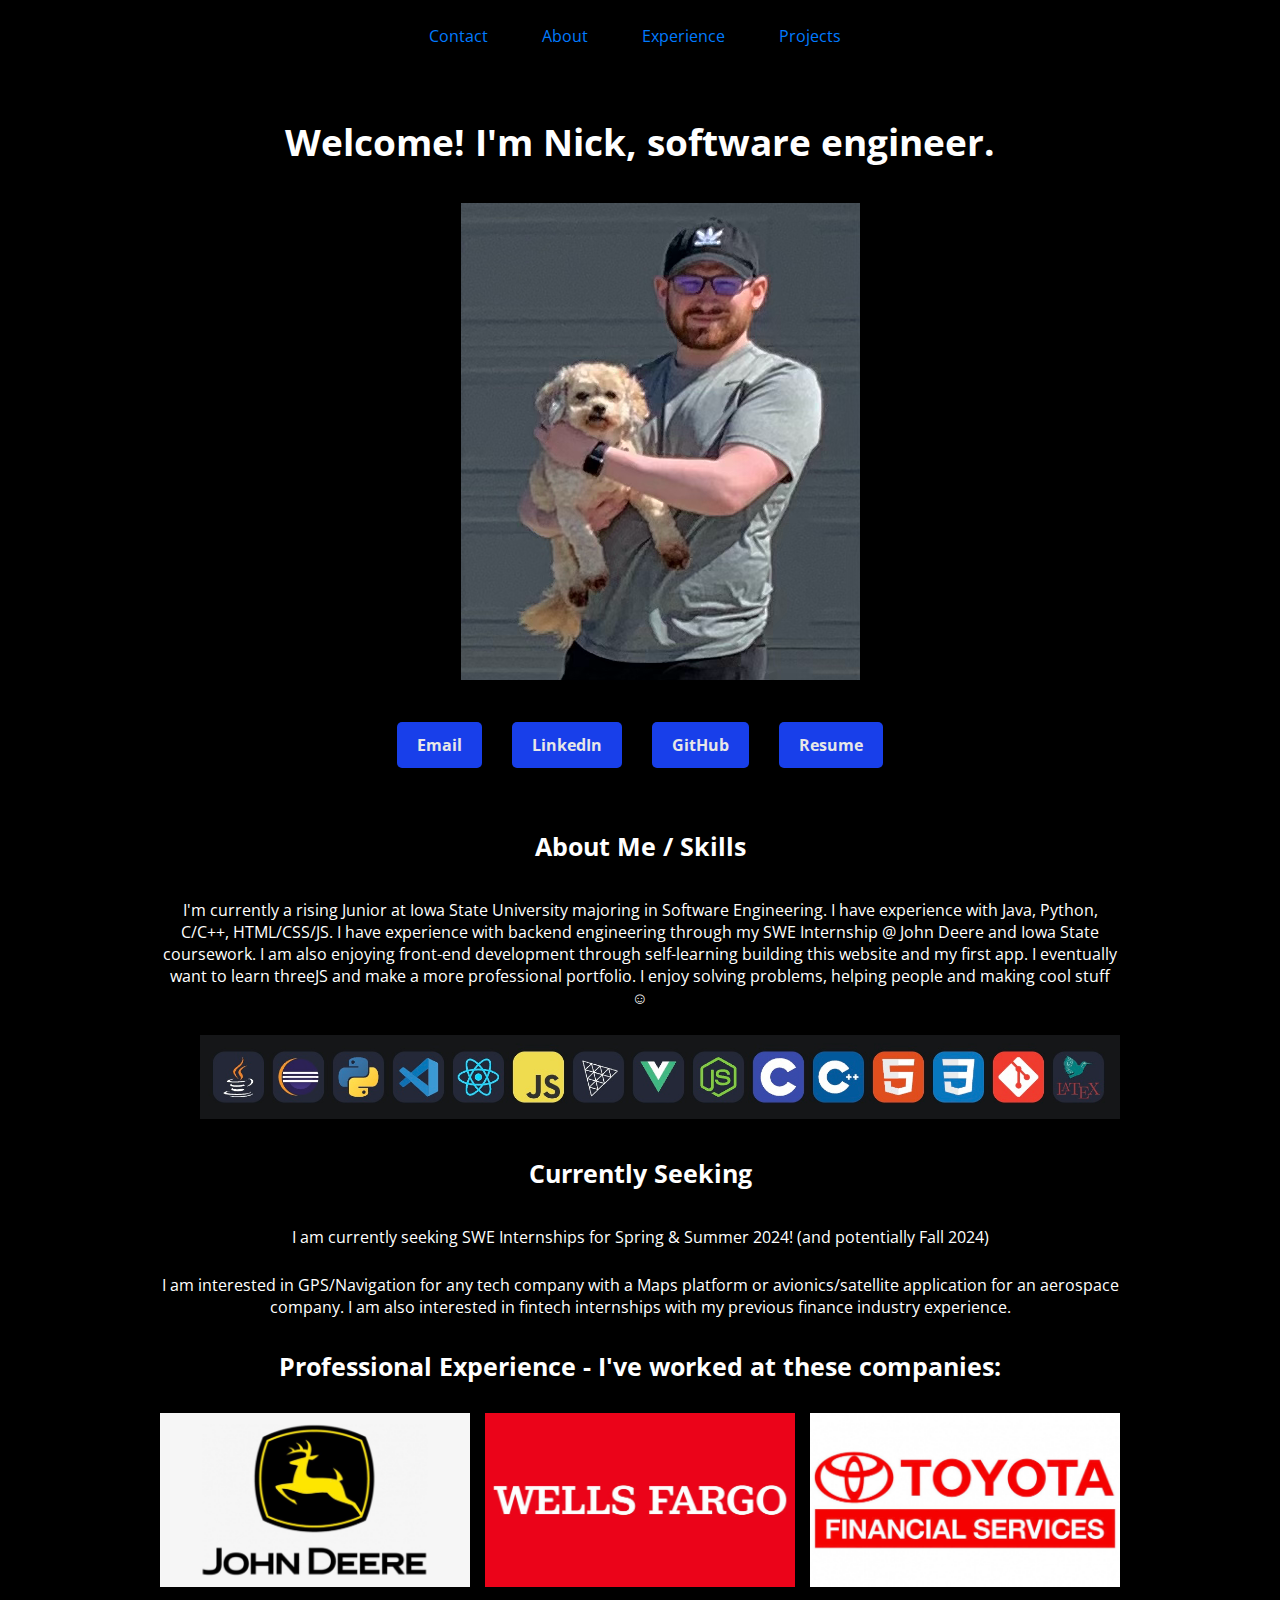
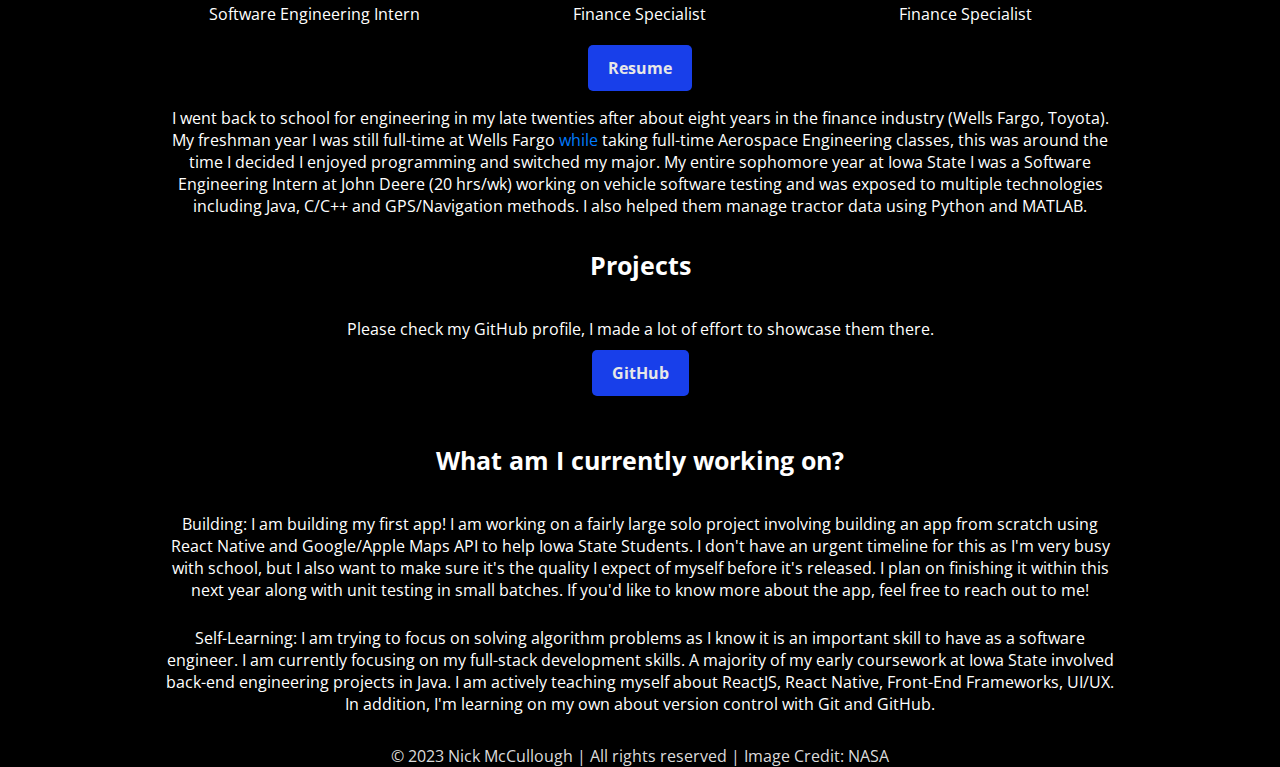
==== index.html @ ef3d663c "Merge branch 'main' of https://github.com/mccnick/mccnick.github.io" ====
<!DOCTYPE html>
<html>
  <head>
    <meta charset="UTF-8" />
    <title>Nick McCullough's Portfolio</title>
    <link rel="stylesheet" type="text/css" href="style.css" />
    <style>
      html,
      body {
        scroll-behavior: smooth;
      }
      .skills-list {
        display: flex;
        justify-content: center;
      }

      .skills-list img {
        max-width: 100%;
        height: auto;
      }

      h1 {
        font-size: 230%; /* makes font bigger on 50% */
      }
    </style>
  </head>
  <body>
    <header>
      <nav class="tab-container">
        <ul>
          <li class="tab" id="tab4"><a href="#contact-links">Contact</a></li>
          <li class="tab" id="tab1"><a href="#about">About</a></li>
          <li class="tab" id="tab2"><a href="#experience">Experience</a></li>
          <li class="tab" id="tab3"><a href="#projects">Projects</a></li>
        </ul>
      </nav>
    </header>
    <main class="container">
      <div class="welcome-container">
        <h1>Welcome! I'm Nick, software engineer.</h1>
        
      
        <ul class="skills-list">
          <img src="images/profilepic.png" alt="profile pic" />
        </ul>
        <p></p>

      <div class="contact-links" id="contact-links">
        <a class="button-link" href="mailto:nickmcc@iastate.edu">Email</a>
        <a class="button-link" href="https://www.linkedin.com/in/mccnick">LinkedIn</a>
        <a class="button-link" href="https://github.com/mccnick">GitHub</a>
        <a class="button-link" href="https://drive.google.com/file/d/1YG5odbzS6yKjkB5AG4blCoKE7mjjN-I-/view?usp=share_link">Resume</a>
      </div>
     
      

    
      <h2 id="about"></h2>
      <h2>About Me / Skills</h2>
    
      <p>
        I'm currently a rising Junior at Iowa State University majoring in
        Software Engineering. I have experience with Java, Python, C/C++,
        HTML/CSS/JS. I have experience with backend engineering through my SWE
        Internship @ John Deere and Iowa State coursework. I am also enjoying
        front-end development through self-learning building this website and my
        first app. I eventually want to learn threeJS and make a more
        professional portfolio. I enjoy solving problems, helping people and
        making cool stuff ☺
      </p>
    

      <ul class="skills-list">
        <img src="images/skills.jpg" alt="John Deere" />
      </ul>

      <h2 id="experience">Currently Seeking</h2>
        <p>
          I am currently seeking SWE Internships for Spring & Summer 2024! (and
          potentially Fall 2024)
        </p>
        <p>
          I am interested in GPS/Navigation for any tech company with a Maps
          platform or avionics/satellite application for an aerospace company. I
          am also interested in fintech internships with my previous finance
          industry experience.
        </p>
        <h2>Professional Experience - I've worked at these companies:</h2>

    
      <div class="company-list">
        <div class="company-container">
          <div class="company-content">
            <img src="images/johndeere.jpg" alt="John Deere" />
            <p>Software Engineering Intern</p>
          </div>
        </div>
        <div class="company-container">
          <div class="company-content">
            <img src="images/wellsfargo.jpg" alt="Wells Fargo" />
            <p>Finance Specialist</p>
          </div>
        </div>
        <div class="company-container">
          <div class="company-content">
            <img src="images/tfs.jpg" alt="Toyota Financial Services" />
            <p>Finance Specialist</p>
          </div>
        </div>
      </div>
      
      
      <div class="contact-links" id="contact-links">
        <a class="button-link" href="https://drive.google.com/file/d/1YG5odbzS6yKjkB5AG4blCoKE7mjjN-I-/view?usp=share_link">Resume</a>
      </div>
      
      <p>
        I went back to school for engineering in my late twenties after about
        eight years in the finance industry (Wells Fargo, Toyota). My freshman
        year I was still full-time at Wells Fargo
        <a
          href="https://www.registrar.iastate.edu/sites/default/files/uploads/info/DeansListF21Updated418.pdf"
          >while</a
        >
        taking full-time Aerospace Engineering classes, this was around the time
        I decided I enjoyed programming and switched my major. My entire
        sophomore year at Iowa State I was a Software Engineering Intern at John
        Deere (20 hrs/wk) working on vehicle software testing and was exposed to
        multiple technologies including Java, C/C++ and GPS/Navigation methods.
        I also helped them manage tractor data using Python and MATLAB.
      </p>
      
      

      <div class="welcome-container"></div>
      <h2 id="projects">Projects</h2>
      <p>
        Please check my GitHub profile, I made a lot of effort to showcase them
        there.
      </p>

      <div class="contact-links" id="contact-links">
        <a class="button-link" href="https://github.com/mccnick">GitHub</a>
      </div>

      <p></p>

      <h2>What am I currently working on?</h2>
      <p>
        Building: I am building my first app! I am working on a fairly large solo project
        involving building an app from scratch using React Native and
        Google/Apple Maps API to help Iowa State Students. I don't have an
        urgent timeline for this as I'm very busy with school, but I also want
        to make sure it's the quality I expect of myself before it's released. I
        plan on finishing it within this next year along with unit testing in
        small batches. If you'd like to know more about the app, feel free to
        reach out to me!
      </p>
      
      <p>
        Self-Learning:
        I am trying to focus on solving algorithm problems as I know it is an
        important skill to have as a software engineer. I am currently focusing
        on my full-stack development skills. A majority of my early coursework
        at Iowa State involved back-end engineering projects in Java. I am
        actively teaching myself about ReactJS, React Native, Front-End
        Frameworks, UI/UX. In addition, I'm learning on my own about version
        control with Git and GitHub.
      </p>
      

    </main>
    <footer>
      &copy; 2023 Nick McCullough | All rights reserved | Image Credit: NASA
    </footer>
    <script src="js/script.js"></script>
    <script>
      function openTab(tabNumber) {
        // Hide all content divs
        var contents = document.getElementsByClassName("content");
        for (var i = 0; i < contents.length; i++) {
          contents[i].style.display = "none";
        }

        // Show the selected content div
        var content = document.getElementById("content" + tabNumber);
        content.style.display = "block";

        // Remove 'active' class from all tabs
        var tabs = document.getElementsByClassName("tab");
        for (var i = 0; i < tabs.length; i++) {
          tabs[i].classList.remove("active");
        }

        // Add 'active' class to the selected tab
        var tab = document.getElementById("tab" + tabNumber);
        tab.classList.add("active");
      }
    </script>
  </body>
</html>
---- style.css ----
@import url("https://fonts.googleapis.com/css2?family=Open+Sans&display=swap");

/* Reset default browser styles */
body,
html {
  margin: 0;
  padding: 0;
}

/* Global styles */
body {
  font-family: "Open Sans", Arial, sans-serif;
  background-color: #000000;
  color: #dbdbdb;
  background-image: url("images/NASAportfolio.png");
  background-size: cover;
}

/* Container Styles */
.container,
.welcome-container,
.company-container,
.tab-container,
.contact-links,
.content {
  background-color: rgba(0, 0, 0, 0);
}

.container {
  background-color: rgba(0, 0, 0, 0.55);
  max-width: 960px;
  margin: 0 auto;
  padding: 20px;
}

/* Typography Styles */
h1,
h2 {
  margin-bottom: 20px;
  color: white;
  text-shadow: -1px -1px 0 black, 1px -1px 0 black, -1px 1px 0 black, 1px 1px 0 black;
}

h1 {
  font-size: 28px;
}

h2 {
  font-size: 25px;
}

p {
  margin-bottom: 10px;
  color: white;
  text-shadow: -1px -1px 0 black, 1px -1px 0 black, -1px 1px 0 black, 1px 1px 0 black;
}

a {
  color: #007bff;
  text-decoration: none;
}

/* Welcome Container Styles */
.welcome-container {
  display: flex;
  flex-direction: column;
  align-items: center;
  text-align: center;
}

/* Media query for mobile devices */
@media (max-width: 768px) {
  .welcome-container {
    flex-direction: row;
    justify-content: right;
    text-align: center;
  }

  .welcome-container h1 {
    margin-right: 10px;
  }
}

/* Company List Styles */
.company-list {
  display: inline-flex;
  flex-wrap: wrap;
  justify-content: space-between;
  margin-top: 10px;
}

.company-container {
  flex: 0 0 calc(33.33% - 10px);
  margin-bottom: 10px;
  justify-content: center;
}

.company-content {
  display: inline-flex;
  flex-direction: column;
  align-items: center;
  text-align: center;
}

.company-content p.company-heading {
  margin-top: 0;
}

ul.company-list {
  margin-top: 0;
}

.company-list img {
  width: 100%;
  height: auto;
}

/* Tab Container Styles */
.tab-container {
  background-color: rgb(0, 0, 0);
}

.tab-container ul {
  list-style-type: none;
  padding: 0;
  margin: 5px;
  text-align: center;
}

.tab-container li {
  display: inline-block;
}

/* Tab Styles */
.tab {
  cursor: pointer;
  padding: 10px 20px;
  background-color: #000000;
  color: #dbdbdb;
  border: none;
  margin-right: 10px;
  margin-bottom: 10px;
  margin-top: 10px;
}

.tab.active {
  background-color: #000000;
}

/* Add hover effect to the navigation menu */
.tab:hover {
  background-color: #003f83;
}

/* Contact Links Styles */
.contact-links {
  display: flex;
  justify-content: center;
  gap: 10px;
}

.contact-links a {
  margin: 0 10px;
}

.contact-links a.button-link {
  display: inline-block;
  padding: 12px 20px;
  font-size: 16px;
  font-weight: bold;
  text-align: center;
  text-decoration: none;
  border-radius: 5px;
  color: #e7e7e7;
  background-color: #183fea;
  border: none;
  transition: background-color 0.3s ease;
}

.contact-links a.button-link:hover {
  background-color: #1a87fc;
}

/* Content Styles */
.content {
  display: none;
  padding: 20px;
  background-color: #f9f9f9;
  border: 1px solid #ccc;
}

/* Ollie text */
.ollie {
  display: flex;
  flex-direction: column;
  align-items: center;
  justify-content: center;
  height: 5vh;
}

.ollie p {
  margin-bottom: 50px;
}

/* Footer Styles */
footer {
  display: flex;
  justify-content: center;
  align-items: center;
  height: px;
  background-color: #000000;
  color: #dbdbdb;
}
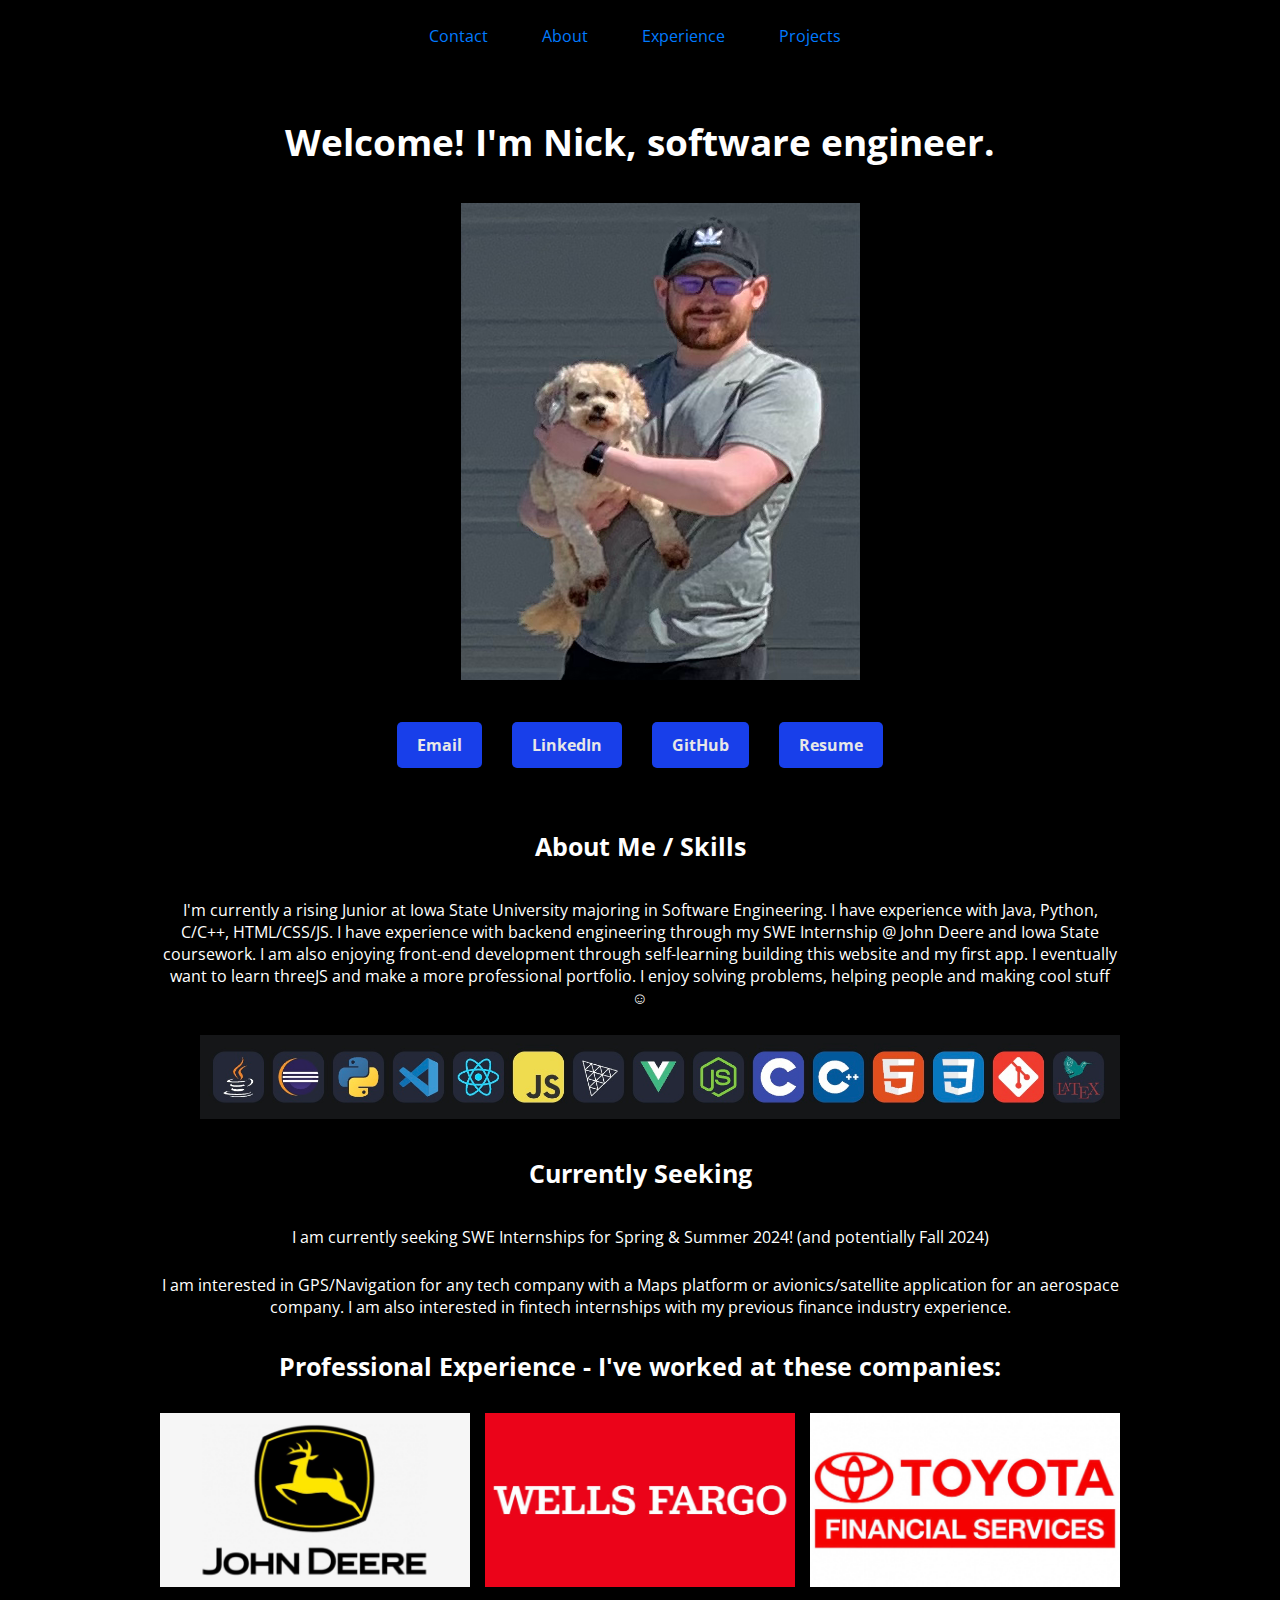
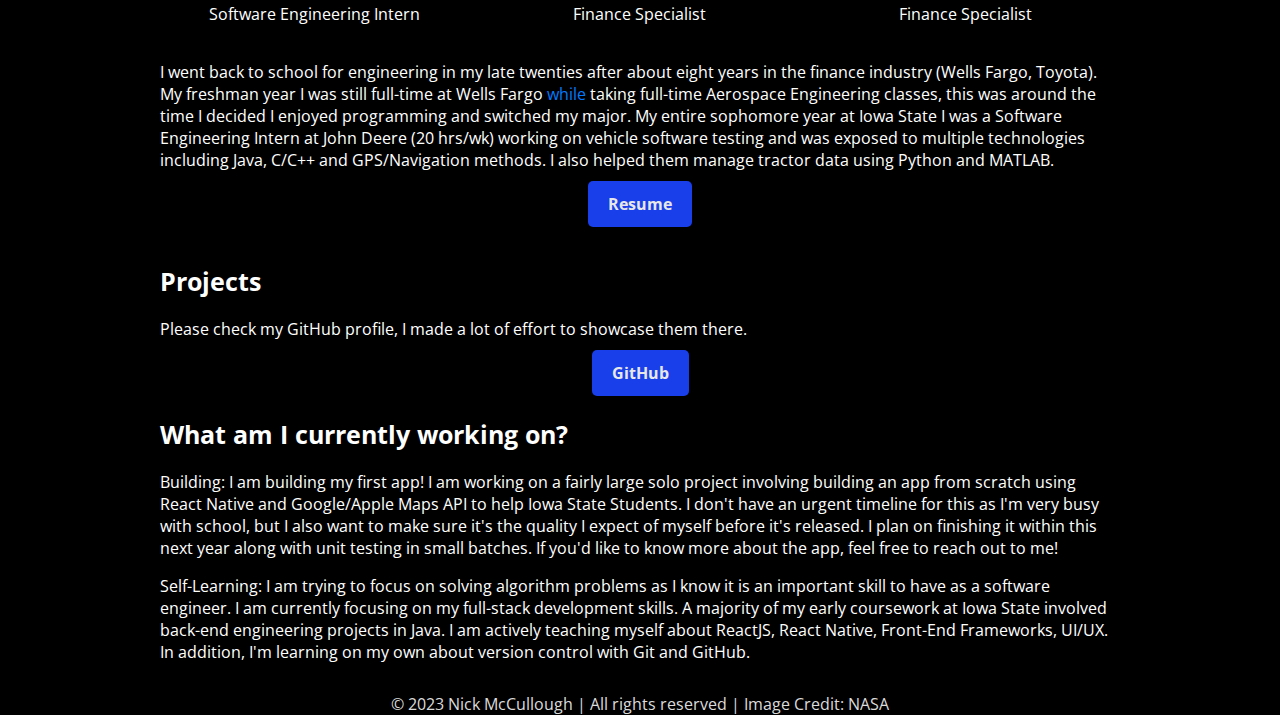
==== commit 65c7b8f0: "update" ====
--- a/index.html
+++ b/index.html
@@ -87,7 +87,7 @@
         </p>
         <h2>Professional Experience - I've worked at these companies:</h2>
 
-    
+    <div class="scrolling-container"></div>
       <div class="company-list">
         <div class="company-container">
           <div class="company-content">
@@ -108,12 +108,8 @@
           </div>
         </div>
       </div>
-      
-      
-      <div class="contact-links" id="contact-links">
-        <a class="button-link" href="https://drive.google.com/file/d/1YG5odbzS6yKjkB5AG4blCoKE7mjjN-I-/view?usp=share_link">Resume</a>
-      </div>
-      
+      </div>
+          
       <p>
         I went back to school for engineering in my late twenties after about
         eight years in the finance industry (Wells Fargo, Toyota). My freshman
@@ -129,8 +125,11 @@
         multiple technologies including Java, C/C++ and GPS/Navigation methods.
         I also helped them manage tractor data using Python and MATLAB.
       </p>
-      
-      
+
+      <div class="contact-links" id="contact-links">
+        <a class="button-link" href="https://drive.google.com/file/d/1YG5odbzS6yKjkB5AG4blCoKE7mjjN-I-/view?usp=share_link">Resume</a>
+      </div>
+      <p></p>
 
       <div class="welcome-container"></div>
       <h2 id="projects">Projects</h2>
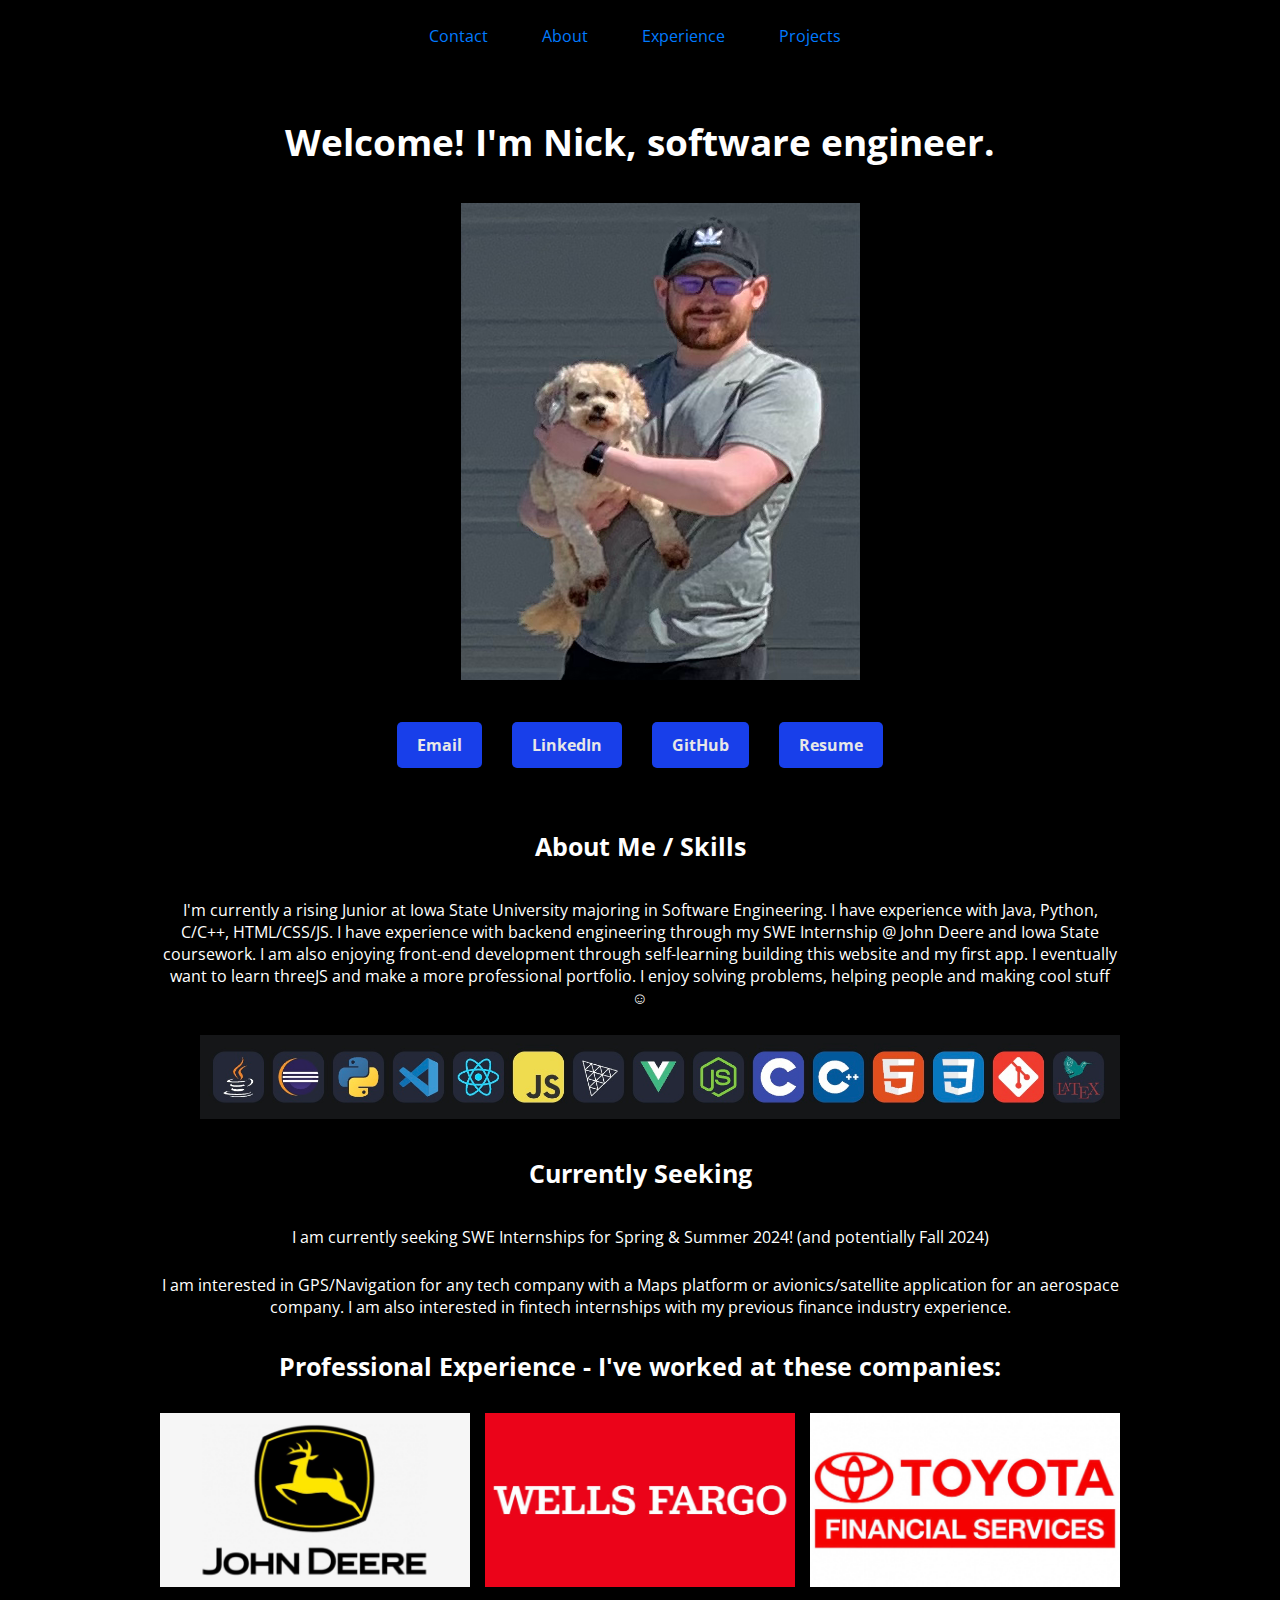
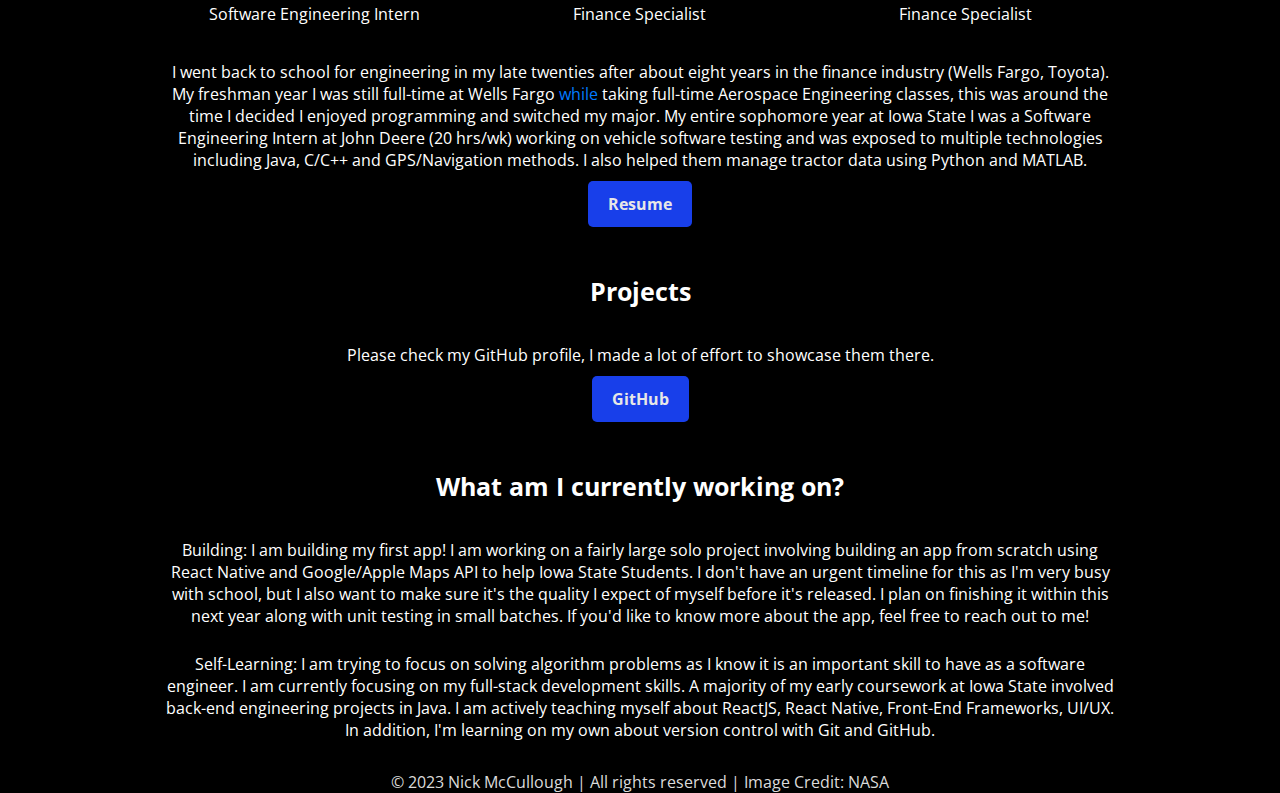
==== commit ec5dbb81: "center page sections" ====
--- a/index.html
+++ b/index.html
@@ -109,7 +109,8 @@
         </div>
       </div>
       </div>
-          
+      
+      <div class="centered-section">
       <p>
         I went back to school for engineering in my late twenties after about
         eight years in the finance industry (Wells Fargo, Toyota). My freshman
@@ -166,7 +167,7 @@
         Frameworks, UI/UX. In addition, I'm learning on my own about version
         control with Git and GitHub.
       </p>
-      
+    </div>
 
     </main>
     <footer>
--- a/style.css
+++ b/style.css
@@ -115,6 +115,13 @@
   height: auto;
 }
 
+.centered-section {
+  display: flex;
+  flex-direction: column;
+  align-items: center;
+  text-align: center;
+}
+
 /* Tab Container Styles */
 .tab-container {
   background-color: rgb(0, 0, 0);
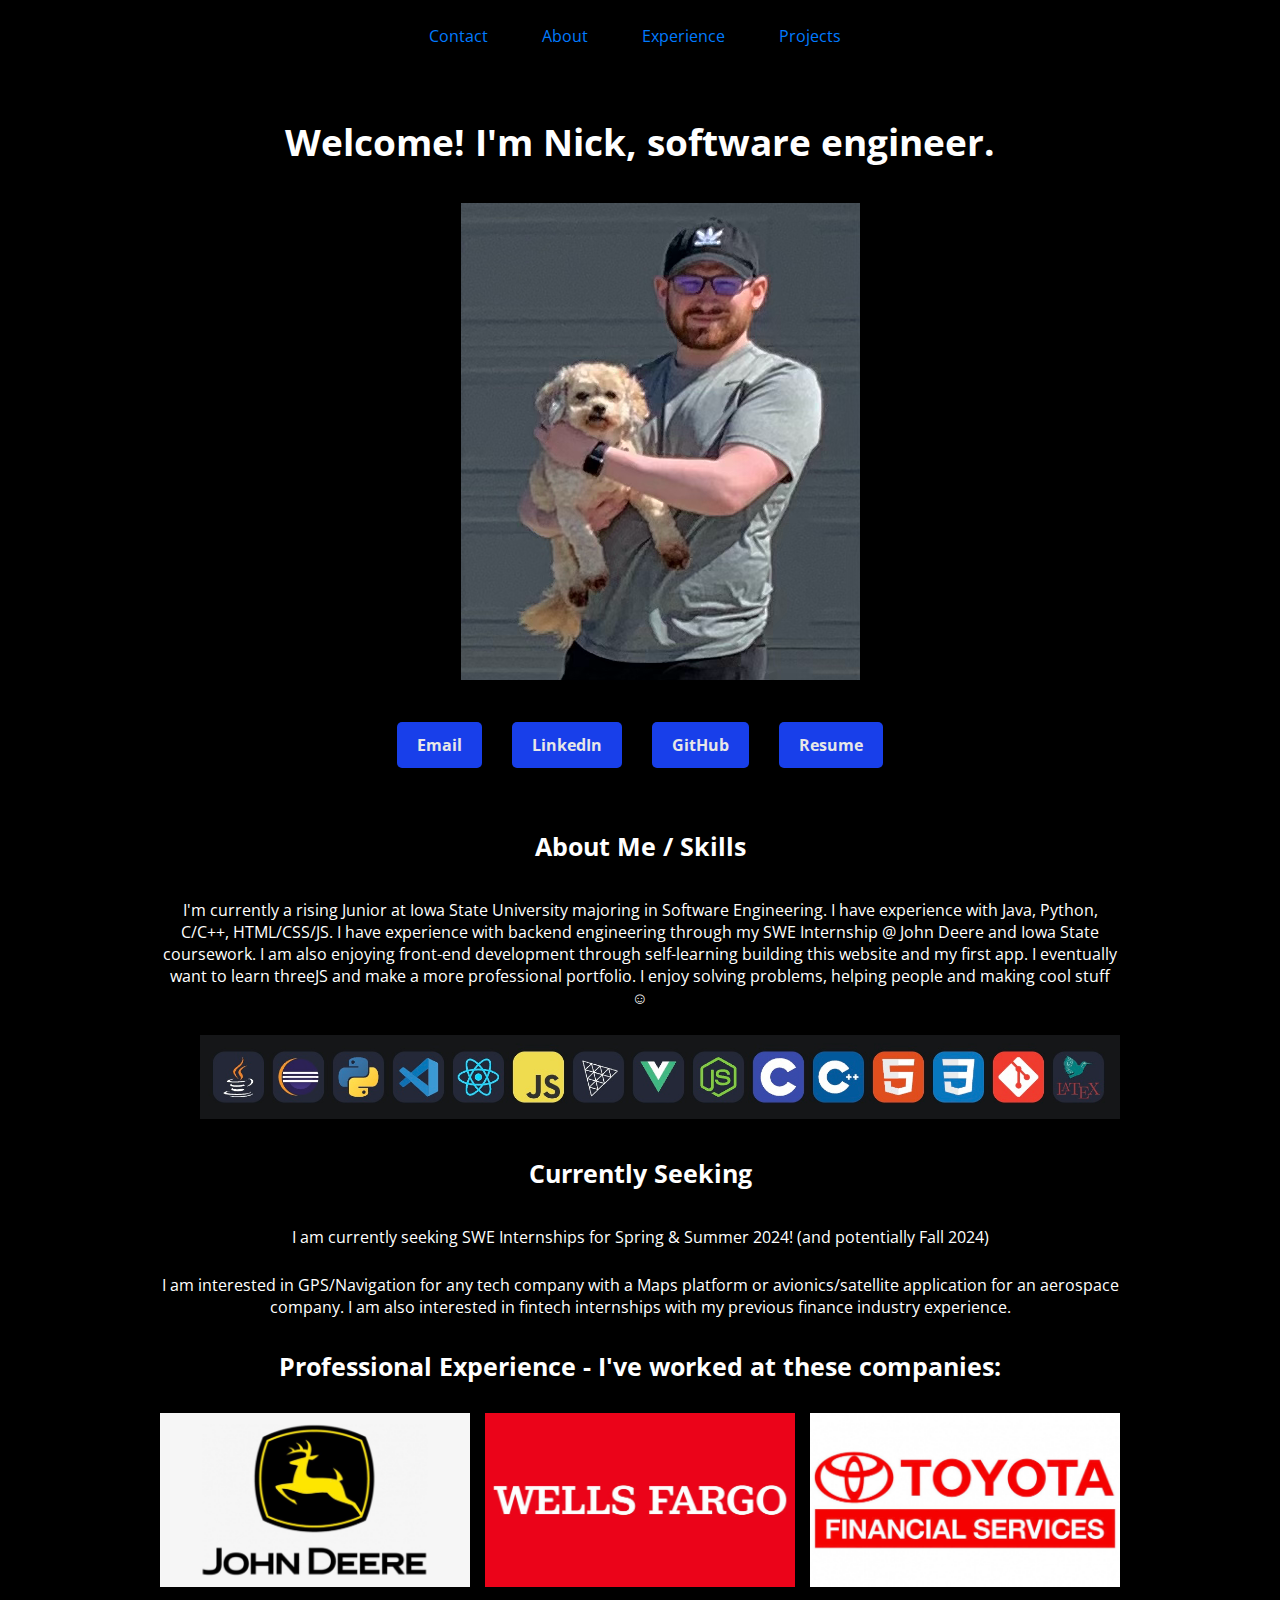
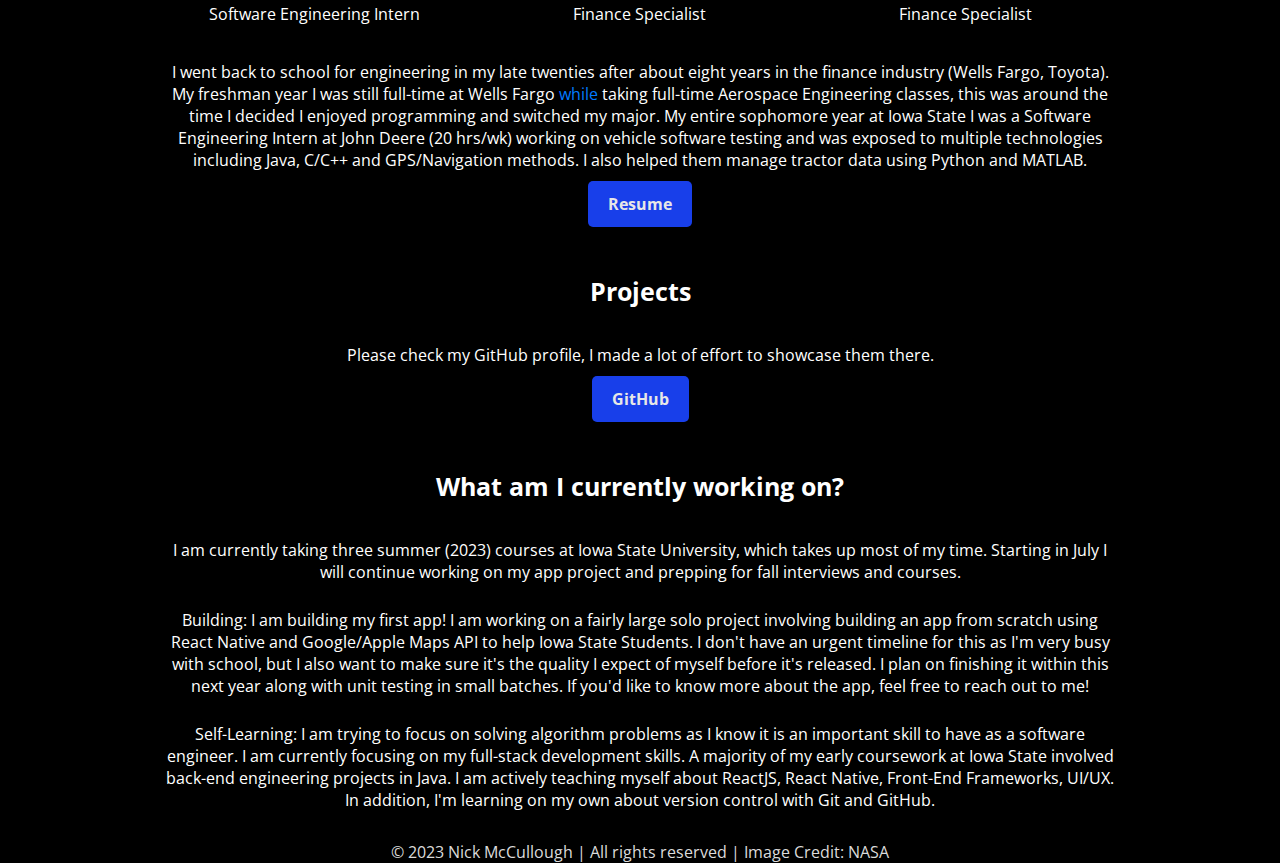
==== commit 5d5cb79f: "update working on" ====
--- a/index.html
+++ b/index.html
@@ -146,6 +146,8 @@
       <p></p>
 
       <h2>What am I currently working on?</h2>
+      <p> I am currently taking three summer (2023) courses at Iowa State University, which takes up most of my time. Starting in July I will continue working on my app project and prepping for fall interviews and courses.</p>
+      
       <p>
         Building: I am building my first app! I am working on a fairly large solo project
         involving building an app from scratch using React Native and
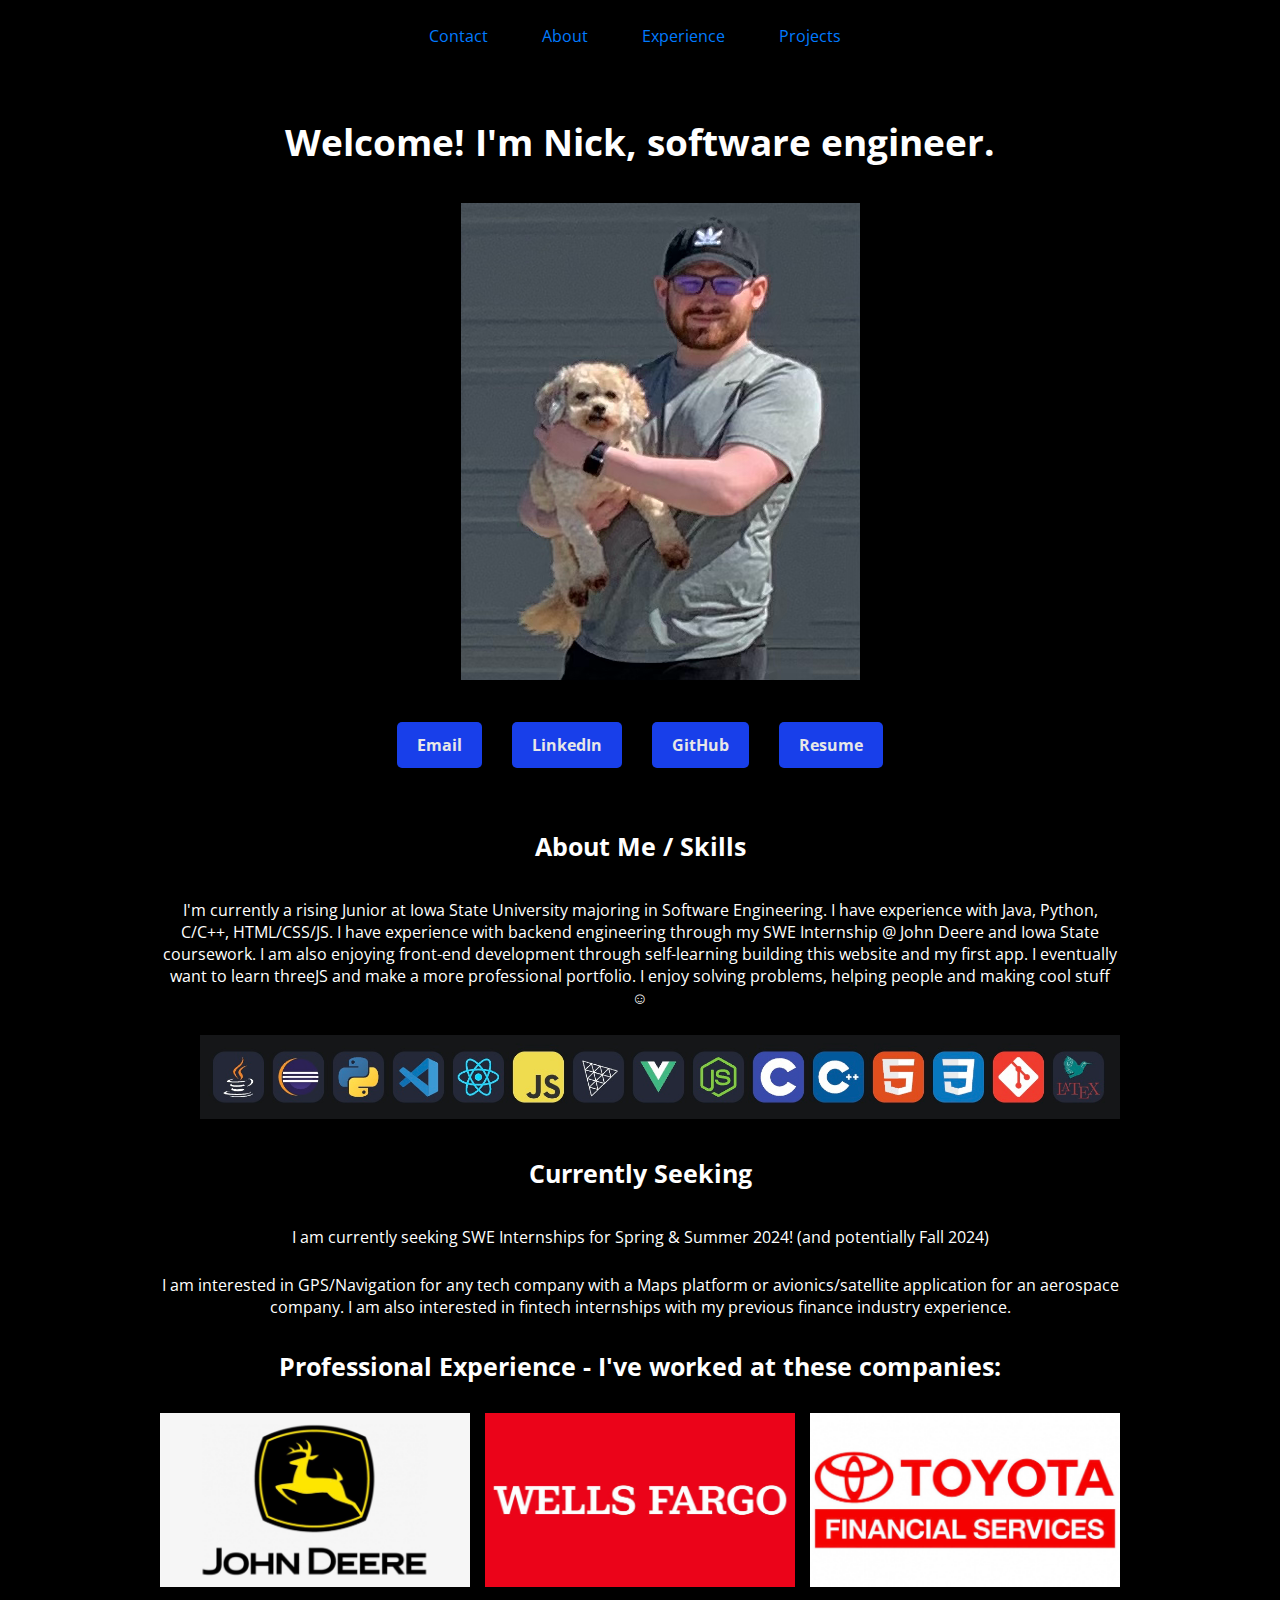
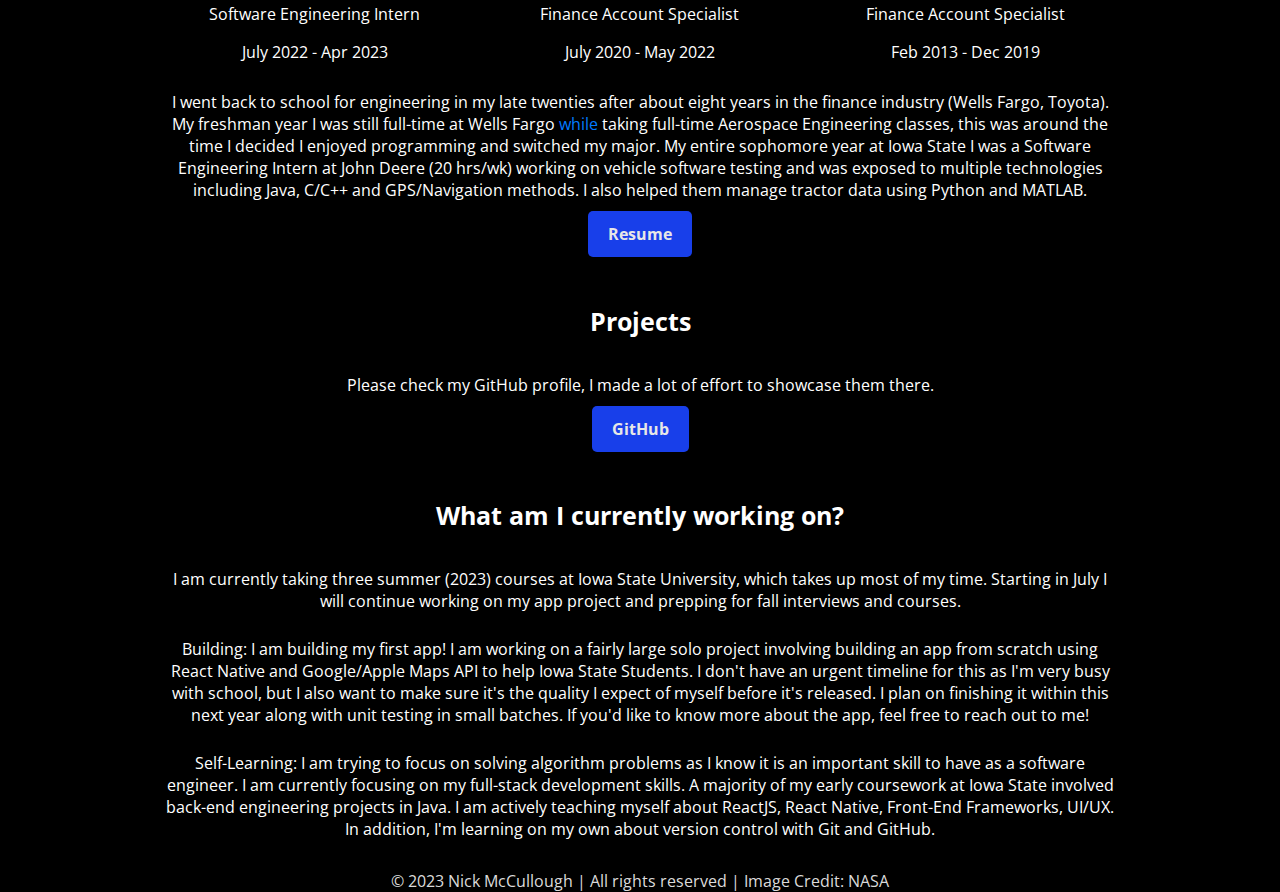
==== commit 5c61b3d9: "update company content spacing" ====
--- a/index.html
+++ b/index.html
@@ -87,24 +87,39 @@
         </p>
         <h2>Professional Experience - I've worked at these companies:</h2>
 
+        <style>
+          .company-content-spacing p {
+            margin-bottom: 0.1em; /* Adjust this value as needed */
+          }
+        </style>
+
     <div class="scrolling-container"></div>
       <div class="company-list">
         <div class="company-container">
           <div class="company-content">
             <img src="images/johndeere.jpg" alt="John Deere" />
+            <div class="company-content-spacing">
             <p>Software Engineering Intern</p>
+            <p>July 2022 - Apr 2023</p>
+          </div>
           </div>
         </div>
         <div class="company-container">
           <div class="company-content">
             <img src="images/wellsfargo.jpg" alt="Wells Fargo" />
-            <p>Finance Specialist</p>
+            <div class="company-content-spacing">
+            <p>Finance Account Specialist</p>
+            <p>July 2020 - May 2022</p>
+          </div>
           </div>
         </div>
         <div class="company-container">
           <div class="company-content">
             <img src="images/tfs.jpg" alt="Toyota Financial Services" />
-            <p>Finance Specialist</p>
+            <div class="company-content-spacing">
+            <p>Finance Account Specialist</p>
+            <p>Feb 2013 - Dec 2019</p>
+          </div>
           </div>
         </div>
       </div>
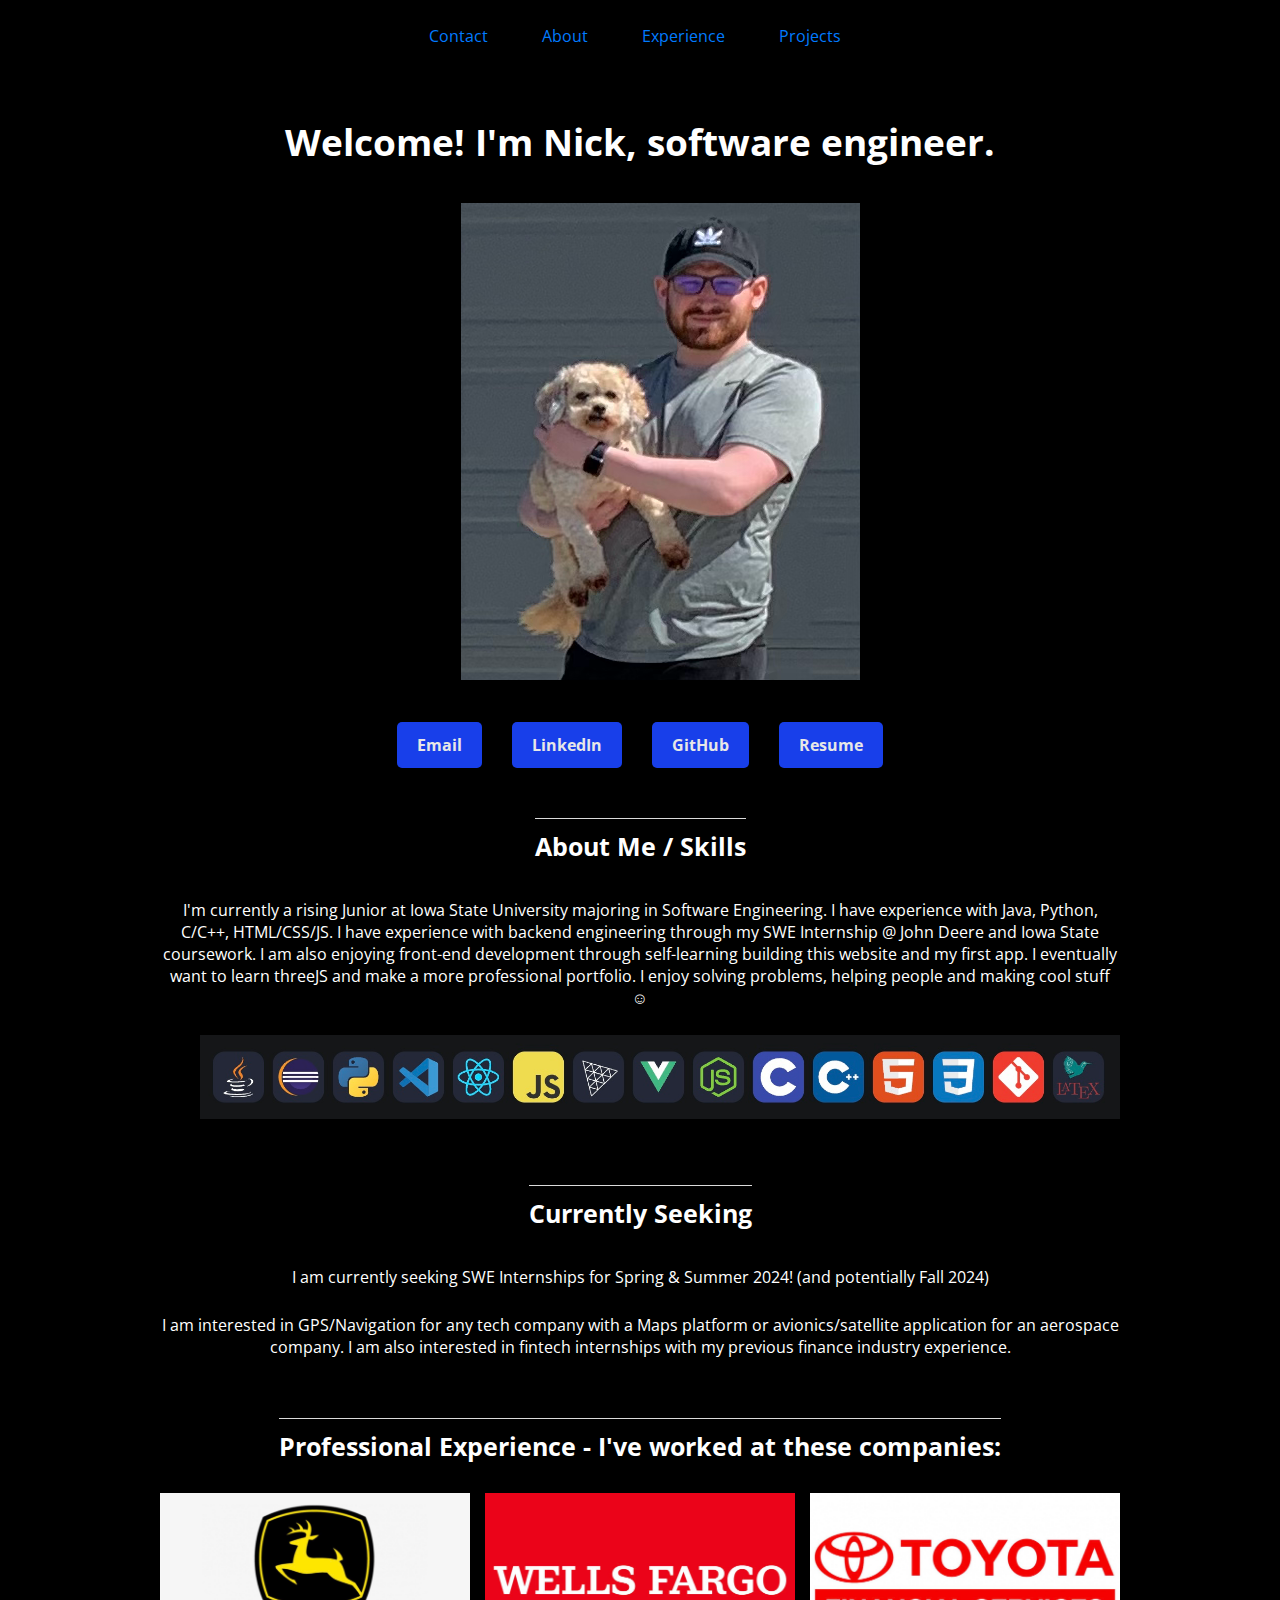
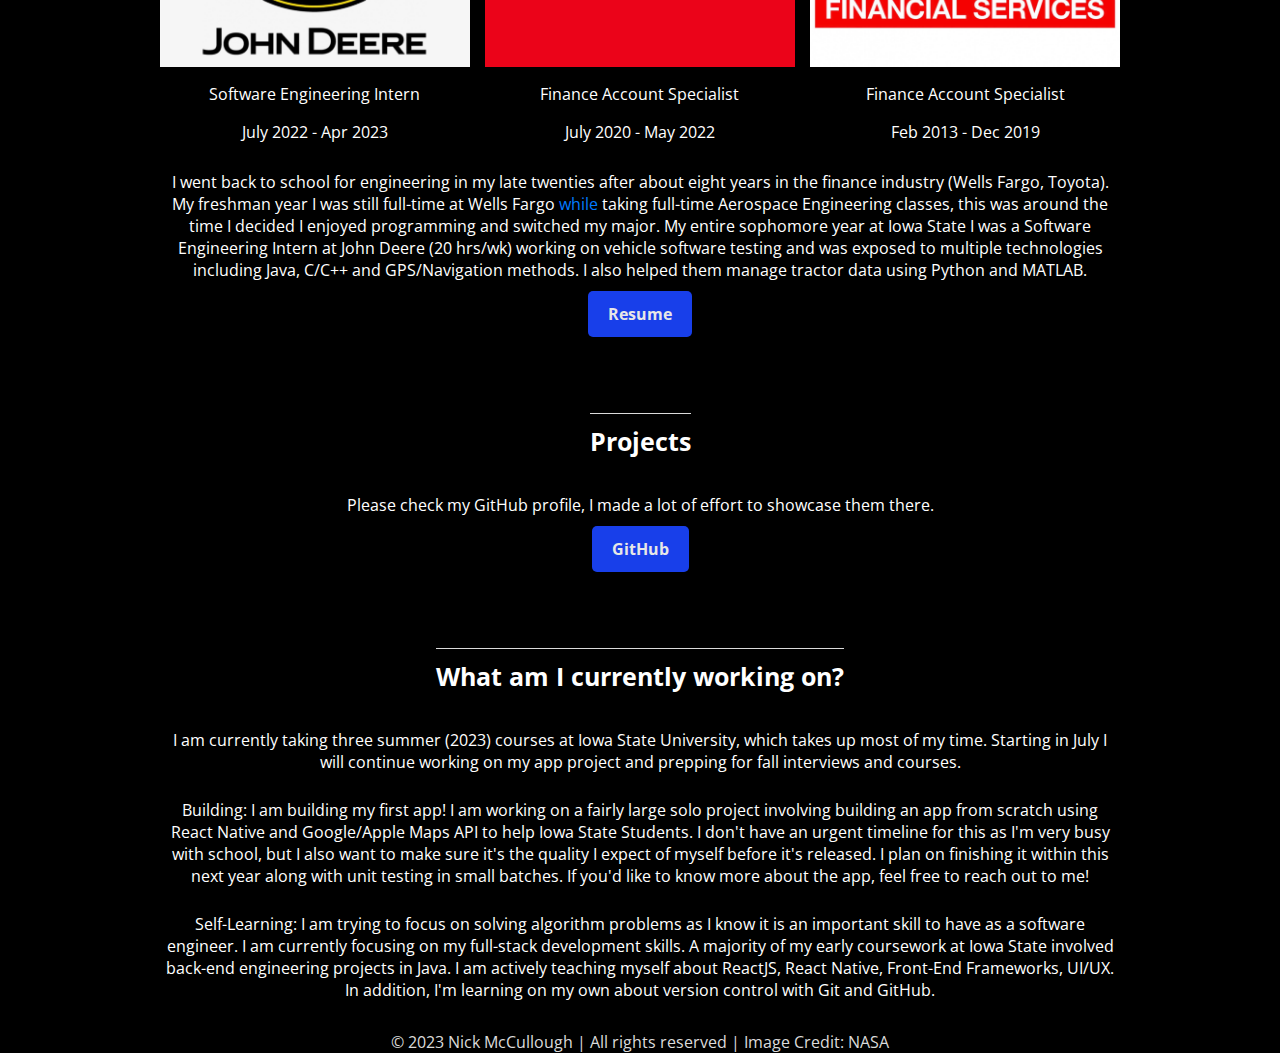
==== commit 379375cf: "update page breaks" ====
--- a/index.html
+++ b/index.html
@@ -55,9 +55,7 @@
       
 
     
-      <h2 id="about"></h2>
-      <h2>About Me / Skills</h2>
-    
+      <h2 id="about" class="section-title">About Me / Skills</h2>
       <p>
         I'm currently a rising Junior at Iowa State University majoring in
         Software Engineering. I have experience with Java, Python, C/C++,
@@ -74,7 +72,7 @@
         <img src="images/skills.jpg" alt="John Deere" />
       </ul>
 
-      <h2 id="experience">Currently Seeking</h2>
+      <h2 id="experience" class="section-title">Currently Seeking</h2>
         <p>
           I am currently seeking SWE Internships for Spring & Summer 2024! (and
           potentially Fall 2024)
@@ -85,7 +83,7 @@
           am also interested in fintech internships with my previous finance
           industry experience.
         </p>
-        <h2>Professional Experience - I've worked at these companies:</h2>
+        <h2 class="section-title">Professional Experience - I've worked at these companies:</h2>
 
         <style>
           .company-content-spacing p {
@@ -148,7 +146,7 @@
       <p></p>
 
       <div class="welcome-container"></div>
-      <h2 id="projects">Projects</h2>
+      <h2 id="projects" class="section-title">Projects</h2>
       <p>
         Please check my GitHub profile, I made a lot of effort to showcase them
         there.
@@ -160,7 +158,8 @@
 
       <p></p>
 
-      <h2>What am I currently working on?</h2>
+      <h2 id="currently" class="section-title">What am I currently working on?</h2>
+
       <p> I am currently taking three summer (2023) courses at Iowa State University, which takes up most of my time. Starting in July I will continue working on my app project and prepping for fall interviews and courses.</p>
       
       <p>
--- a/style.css
+++ b/style.css
@@ -218,3 +218,11 @@
   background-color: #000000;
   color: #dbdbdb;
 }
+
+/* This is the line/page break between sections */
+.section-title {
+  margin-top: 50px;
+  padding-top: 10px;
+  border-top: 1px solid #dbdbdb;
+}
+
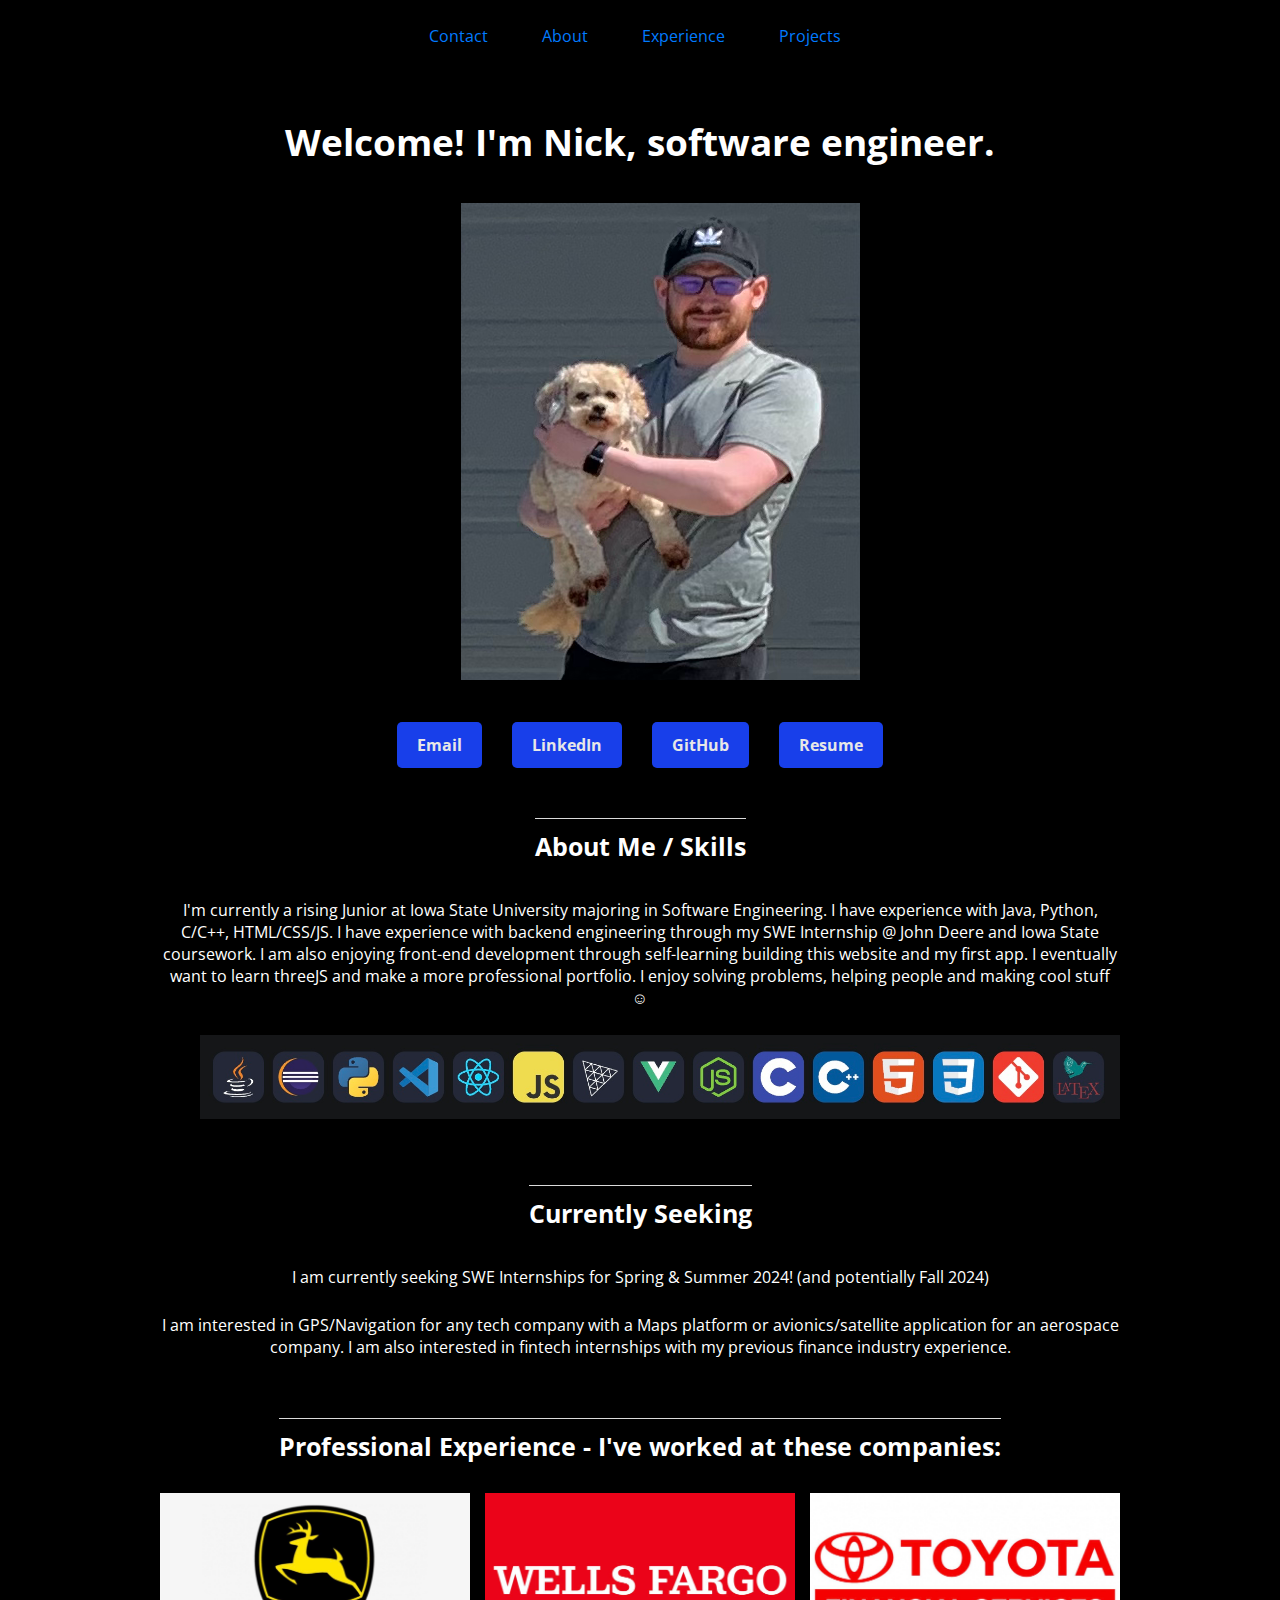
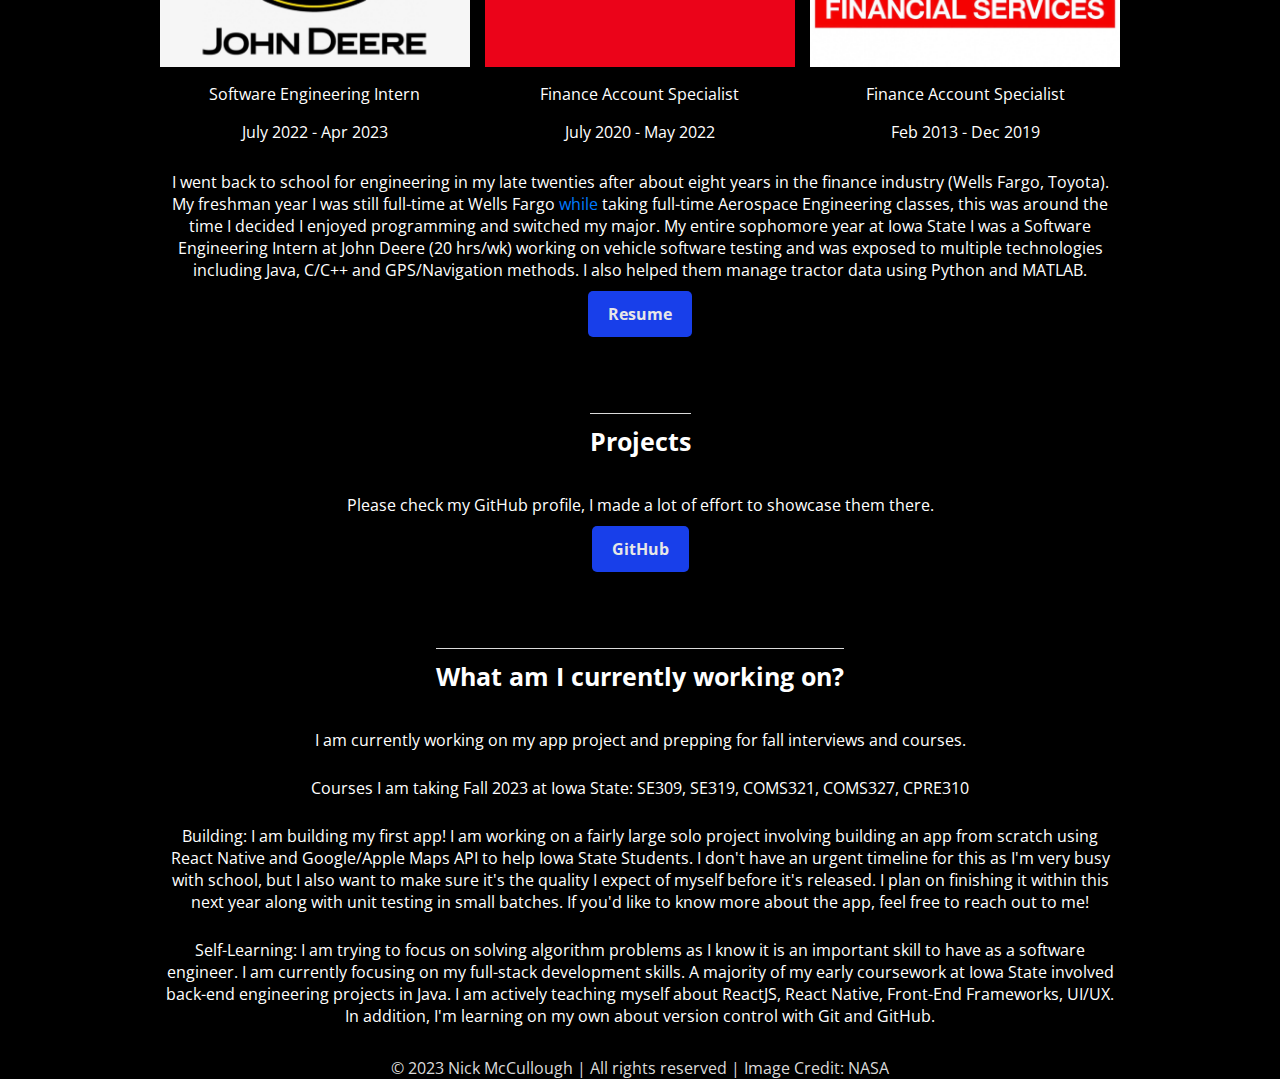
==== commit fdf97c50: "update currently working on" ====
--- a/index.html
+++ b/index.html
@@ -160,7 +160,8 @@
 
       <h2 id="currently" class="section-title">What am I currently working on?</h2>
 
-      <p> I am currently taking three summer (2023) courses at Iowa State University, which takes up most of my time. Starting in July I will continue working on my app project and prepping for fall interviews and courses.</p>
+      <p> I am currently working on my app project and prepping for fall interviews and courses.</p>
+      <p>Courses I am taking Fall 2023 at Iowa State: SE309, SE319, COMS321, COMS327, CPRE310</p>
       
       <p>
         Building: I am building my first app! I am working on a fairly large solo project
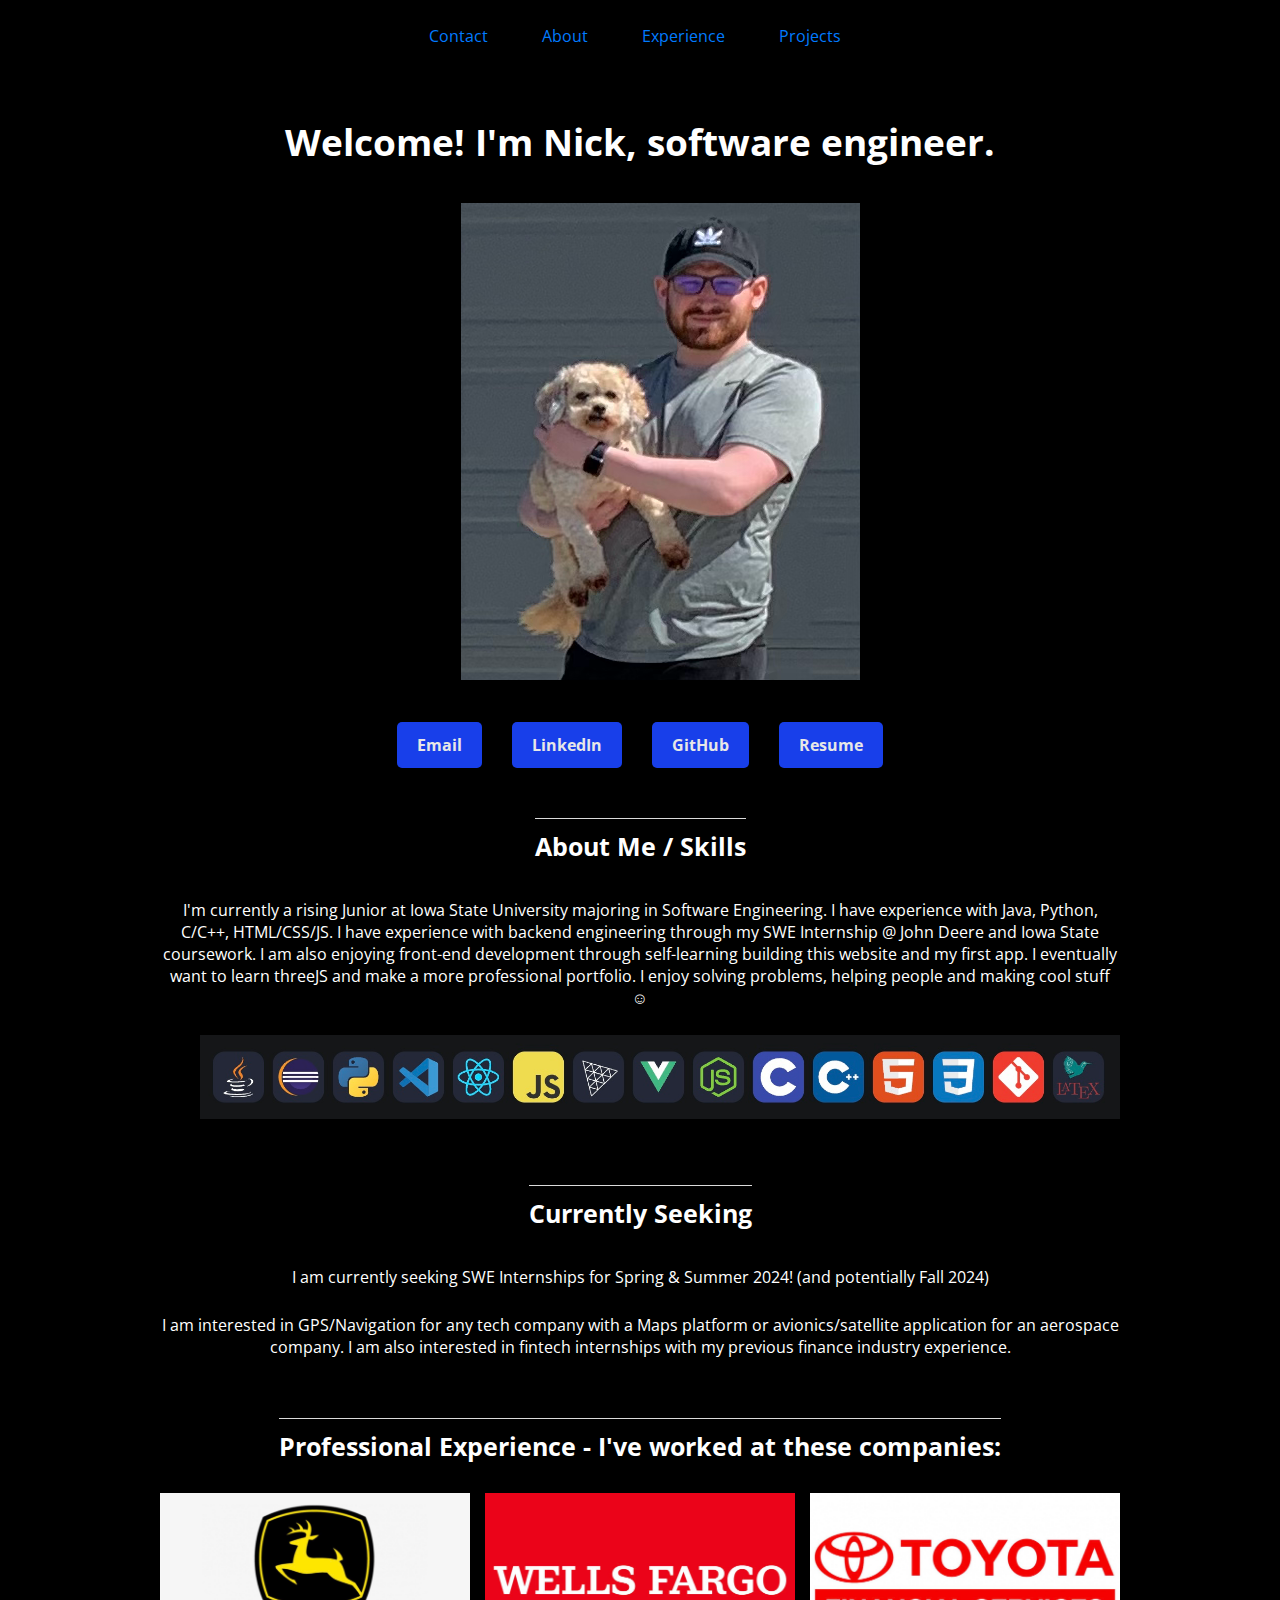
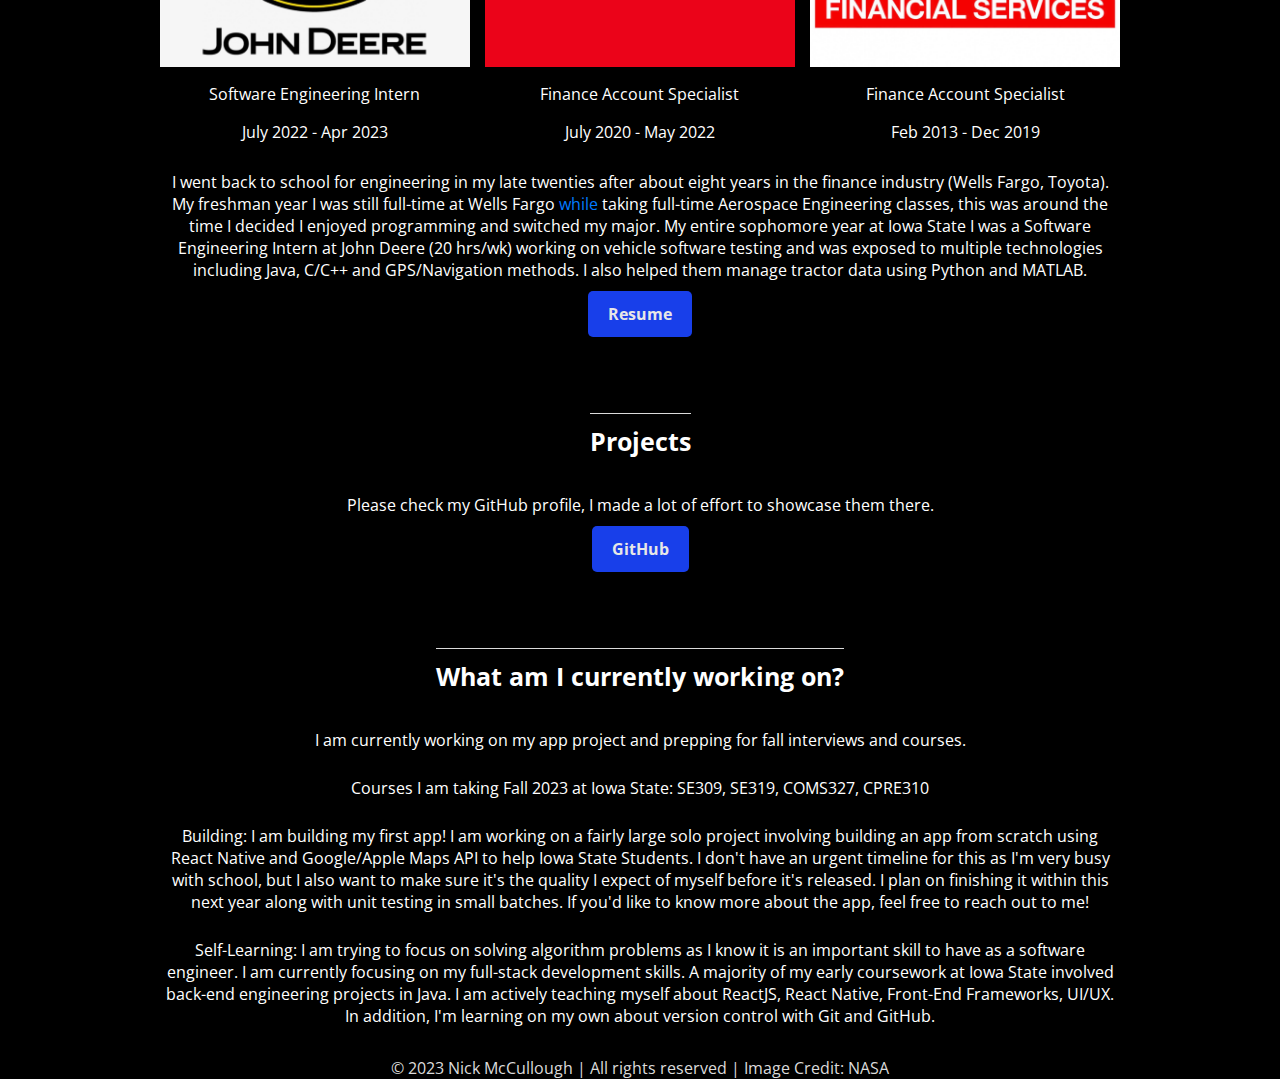
==== commit 02d60664: "update" ====
--- a/index.html
+++ b/index.html
@@ -161,7 +161,7 @@
       <h2 id="currently" class="section-title">What am I currently working on?</h2>
 
       <p> I am currently working on my app project and prepping for fall interviews and courses.</p>
-      <p>Courses I am taking Fall 2023 at Iowa State: SE309, SE319, COMS321, COMS327, CPRE310</p>
+      <p>Courses I am taking Fall 2023 at Iowa State: SE309, SE319, COMS327, CPRE310</p>
       
       <p>
         Building: I am building my first app! I am working on a fairly large solo project
